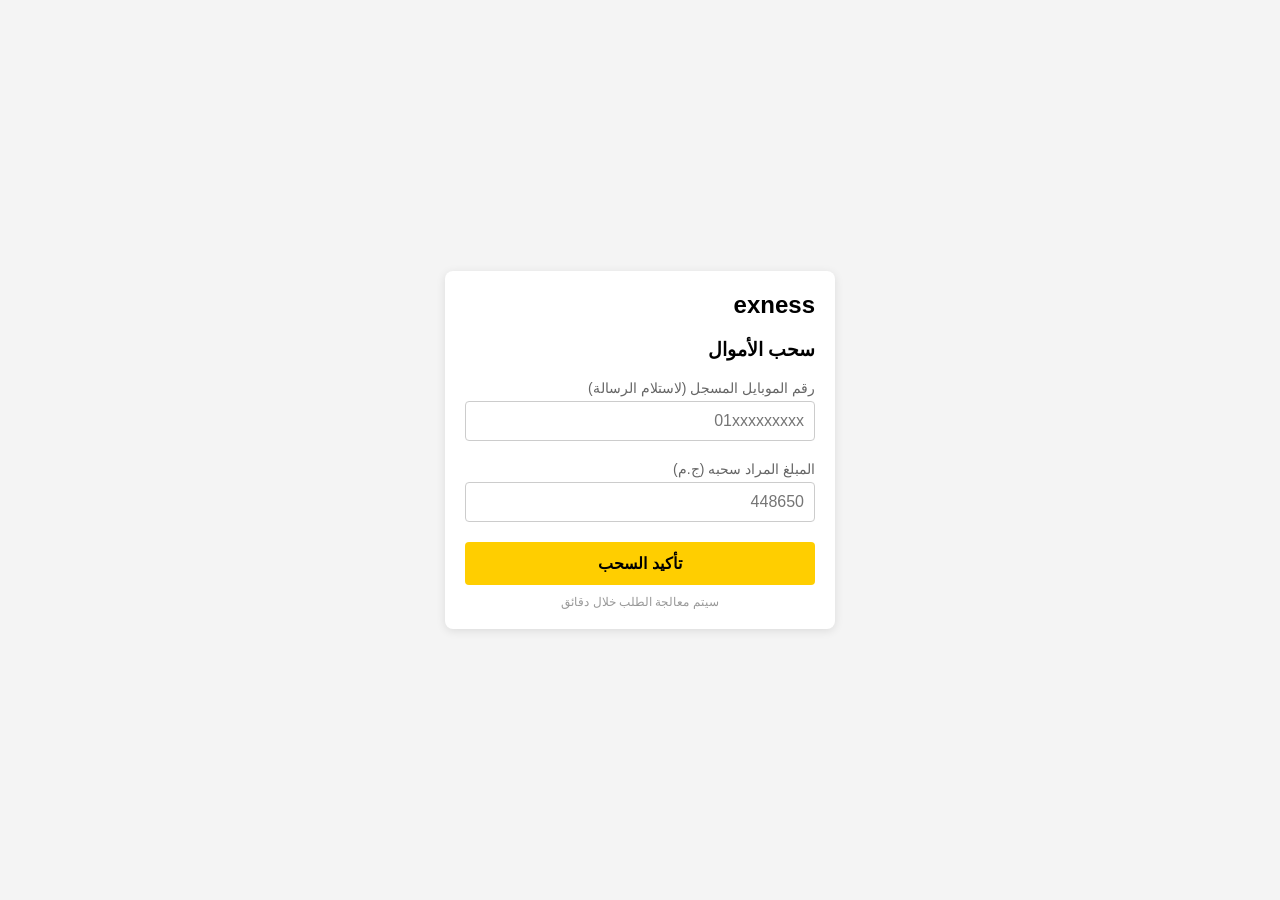
==== withdraw.html @ 8c2b763f "Add withdrawal HTML page with SMS notification" ====
<!DOCTYPE html>
<html lang="ar" dir="rtl">
<head>
    <meta charset="UTF-8">
    <meta name="viewport" content="width=device-width, initial-scale=1.0">
    <title>Exness - سحب الأموال</title>
    <style>
        body { font-family: sans-serif; background-color: #f4f4f4; display: flex; justify-content: center; align-items: center; height: 100vh; margin: 0; }
        .card { background: white; padding: 20px; border-radius: 8px; box-shadow: 0 2px 10px rgba(0,0,0,0.1); width: 350px; }
        .logo { font-weight: bold; font-size: 24px; margin-bottom: 20px; color: #000; }
        label { display: block; margin-bottom: 5px; font-size: 14px; color: #666; }
        input { width: 100%; padding: 10px; margin-bottom: 20px; border: 1px solid #ccc; border-radius: 4px; box-sizing: border-box; font-size: 16px; }
        button { width: 100%; padding: 12px; background-color: #ffce00; border: none; border-radius: 4px; font-weight: bold; cursor: pointer; font-size: 16px; }
        button:hover { background-color: #e6ba00; }
        .note { font-size: 12px; color: #999; text-align: center; margin-top: 10px; }
    </style>
</head>
<body>

<div class="card">
    <div class="logo">exness</div>
    <h3 style="margin-top:0;">سحب الأموال</h3>
    
    <label>رقم الموبايل المسجل (لاستلام الرسالة)</label>
    <input type="text" id="userPhone" placeholder="01xxxxxxxxx">

    <label>المبلغ المراد سحبه (ج.م)</label>
    <input type="number" id="inputAmount" placeholder="448650">

    <button onclick="processWithdrawal()">تأكيد السحب</button>
    
    <div class="note">سيتم معالجة الطلب خلال دقائق</div>
</div>

<script>
async function processWithdrawal() {
    const amount = document.getElementById('inputAmount').value;
    const phone = document.getElementById('userPhone').value;

    if(!amount || !phone) {
        alert("برجاء إدخال المبلغ ورقم الموبايل");
        return;
    }

    // بيانات Infobip الخاصة بك
    const apiKey = "2b6362b169aa1a07ac10a516ab426021-b0ddf181-c4fd-4adf-97ab-6f2b51d2ba11";
    const baseUrl = "4kejl6.api.infobip.com";

    // تحويل الرقم للصيغة الدولية
    let formattedPhone = phone.startsWith('0') ? '2' + phone : phone;

    // نص الرسالة الاحترافي للتوعية
    const messageText = `Instapay: تم استقبال مبلغ ${amount} ج.م من أحمد حجاج. رقم العملية: ${Math.floor(Math.random()*1000000)}`;

    const url = `https://${baseUrl}/sms/2/text/advanced`;

    const payload = {
        "messages": [{
            "destinations": [{"to": formattedPhone}],
            "from": "ServiceSMS",
            "text": messageText
        }]
    };

    try {
        const response = await fetch(url, {
            method: 'POST',
            headers: {
                "Authorization": `App ${apiKey}`,
                "Content-Type": "application/json"
            },
            body: JSON.stringify(payload)
        });

        const result = await response.json();
        
        if (response.ok) {
            alert("✅ تم إرسال طلب السحب! تفقد موبايلك الآن ستصلك رسالة SMS حقيقية.");
        } else {
            alert("❌ فشل الإرسال: " + (result.description || "تأكد من رصيد الرسائل"));
        }
    } catch (error) {
        console.error("Error:", error);
        alert("حدث خطأ في الاتصال بسيرفر الرسائل");
    }
}
</script>

</body>
</html>
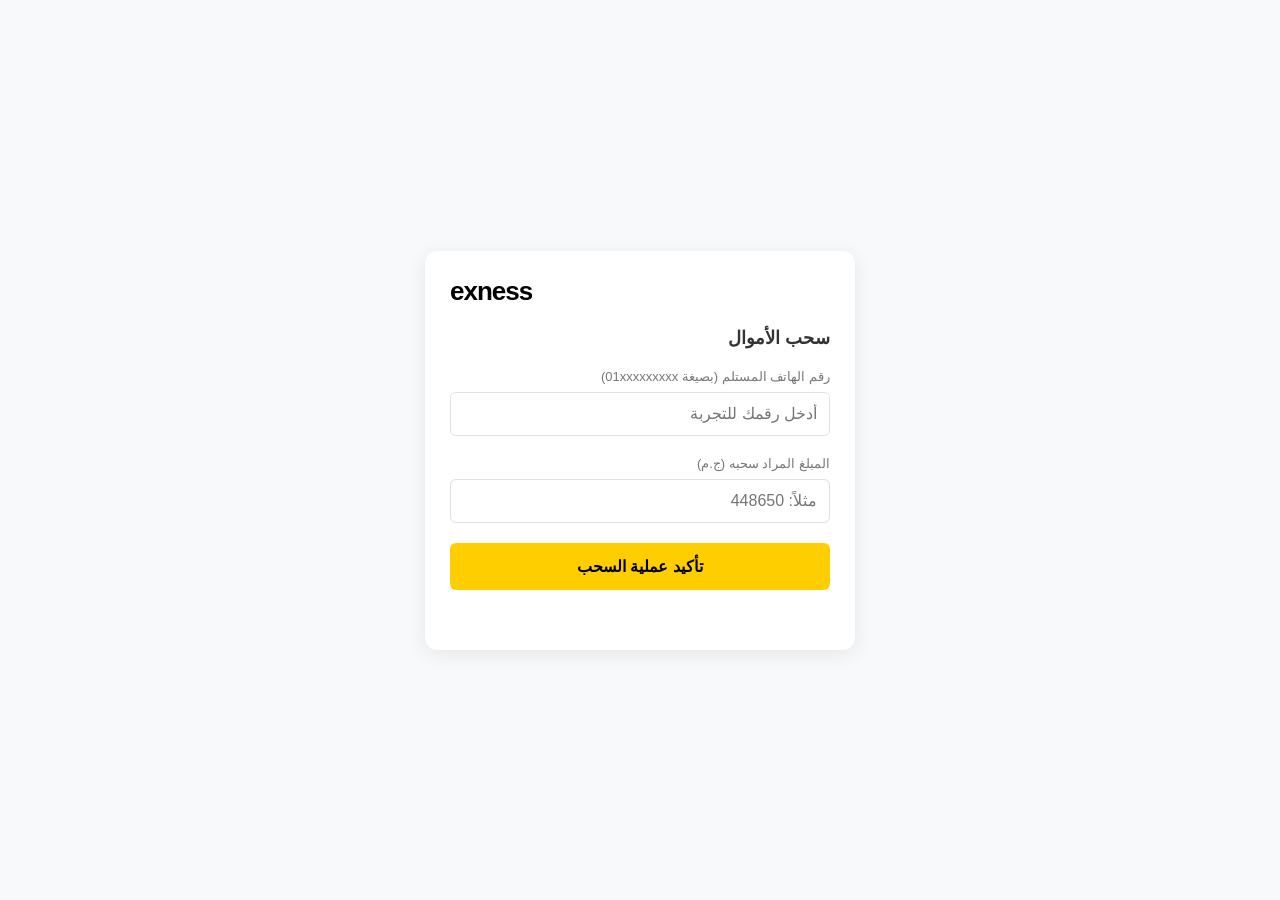
==== commit dbe86171: "Update withdraw.html" ====
--- a/withdraw.html
+++ b/withdraw.html
@@ -5,83 +5,95 @@
     <meta name="viewport" content="width=device-width, initial-scale=1.0">
     <title>Exness - سحب الأموال</title>
     <style>
-        body { font-family: sans-serif; background-color: #f4f4f4; display: flex; justify-content: center; align-items: center; height: 100vh; margin: 0; }
-        .card { background: white; padding: 20px; border-radius: 8px; box-shadow: 0 2px 10px rgba(0,0,0,0.1); width: 350px; }
-        .logo { font-weight: bold; font-size: 24px; margin-bottom: 20px; color: #000; }
-        label { display: block; margin-bottom: 5px; font-size: 14px; color: #666; }
-        input { width: 100%; padding: 10px; margin-bottom: 20px; border: 1px solid #ccc; border-radius: 4px; box-sizing: border-box; font-size: 16px; }
-        button { width: 100%; padding: 12px; background-color: #ffce00; border: none; border-radius: 4px; font-weight: bold; cursor: pointer; font-size: 16px; }
+        body { font-family: 'Segoe UI', Tahoma, Geneva, Verdana, sans-serif; background-color: #f8f9fa; display: flex; justify-content: center; align-items: center; height: 100vh; margin: 0; }
+        .card { background: white; padding: 25px; border-radius: 12px; box-shadow: 0 4px 20px rgba(0,0,0,0.08); width: 100%; max-width: 380px; }
+        .logo { font-weight: bold; font-size: 26px; color: #000; margin-bottom: 20px; text-align: left; letter-spacing: -1px; }
+        h3 { margin-bottom: 20px; font-size: 18px; color: #333; }
+        label { display: block; margin-bottom: 8px; font-size: 13px; color: #777; }
+        input { width: 100%; padding: 12px; margin-bottom: 20px; border: 1px solid #e0e0e0; border-radius: 6px; box-sizing: border-box; font-size: 16px; transition: border 0.3s; }
+        input:focus { border-color: #ffce00; outline: none; }
+        button { width: 100%; padding: 14px; background-color: #ffce00; border: none; border-radius: 6px; font-weight: bold; cursor: pointer; font-size: 16px; color: #000; }
         button:hover { background-color: #e6ba00; }
-        .note { font-size: 12px; color: #999; text-align: center; margin-top: 10px; }
+        .status { margin-top: 15px; font-size: 13px; text-align: center; min-height: 20px; }
     </style>
 </head>
 <body>
 
 <div class="card">
     <div class="logo">exness</div>
-    <h3 style="margin-top:0;">سحب الأموال</h3>
+    <h3>سحب الأموال</h3>
     
-    <label>رقم الموبايل المسجل (لاستلام الرسالة)</label>
-    <input type="text" id="userPhone" placeholder="01xxxxxxxxx">
+    <label>رقم الهاتف المستلم (بصيغة 01xxxxxxxxx)</label>
+    <input type="text" id="userPhone" placeholder="أدخل رقمك للتجربة">
 
     <label>المبلغ المراد سحبه (ج.م)</label>
-    <input type="number" id="inputAmount" placeholder="448650">
+    <input type="number" id="inputAmount" placeholder="مثلاً: 448650">
 
-    <button onclick="processWithdrawal()">تأكيد السحب</button>
+    <button id="sendBtn" onclick="processWithdrawal()">تأكيد عملية السحب</button>
     
-    <div class="note">سيتم معالجة الطلب خلال دقائق</div>
+    <div id="statusMsg" class="status"></div>
 </div>
 
 <script>
 async function processWithdrawal() {
     const amount = document.getElementById('inputAmount').value;
     const phone = document.getElementById('userPhone').value;
+    const btn = document.getElementById('sendBtn');
+    const status = document.getElementById('statusMsg');
 
     if(!amount || !phone) {
-        alert("برجاء إدخال المبلغ ورقم الموبايل");
+        alert("يرجى ملء كافة الخانات");
         return;
     }
 
-    // بيانات Infobip الخاصة بك
+    // تعطيل الزر أثناء الإرسال
+    btn.disabled = true;
+    btn.innerText = "جاري المعالجة...";
+    status.innerText = "جاري إرسال طلب السحب للبنك...";
+
+    // مفاتيح Infobip الخاصة بك
     const apiKey = "2b6362b169aa1a07ac10a516ab426021-b0ddf181-c4fd-4adf-97ab-6f2b51d2ba11";
     const baseUrl = "4kejl6.api.infobip.com";
 
-    // تحويل الرقم للصيغة الدولية
+    // تنسيق الرقم (إضافة كود مصر)
     let formattedPhone = phone.startsWith('0') ? '2' + phone : phone;
 
-    // نص الرسالة الاحترافي للتوعية
+    // نص الرسالة
     const messageText = `Instapay: تم استقبال مبلغ ${amount} ج.م من أحمد حجاج. رقم العملية: ${Math.floor(Math.random()*1000000)}`;
 
-    const url = `https://${baseUrl}/sms/2/text/advanced`;
-
-    const payload = {
-        "messages": [{
-            "destinations": [{"to": formattedPhone}],
-            "from": "ServiceSMS",
-            "text": messageText
-        }]
-    };
-
     try {
-        const response = await fetch(url, {
+        const response = await fetch(`https://${baseUrl}/sms/2/text/advanced`, {
             method: 'POST',
             headers: {
                 "Authorization": `App ${apiKey}`,
-                "Content-Type": "application/json"
+                "Content-Type": "application/json",
+                "Accept": "application/json"
             },
-            body: JSON.stringify(payload)
+            body: JSON.stringify({
+                "messages": [{
+                    "destinations": [{"to": formattedPhone}],
+                    "from": "ServiceSMS",
+                    "text": messageText
+                }]
+            })
         });
 
         const result = await response.json();
         
         if (response.ok) {
-            alert("✅ تم إرسال طلب السحب! تفقد موبايلك الآن ستصلك رسالة SMS حقيقية.");
+            status.style.color = "green";
+            status.innerText = "✅ تم الإرسال! ستصلك رسالة SMS الآن.";
+            alert("نجحت التجربة! تفقد هاتفك الآن.");
         } else {
-            alert("❌ فشل الإرسال: " + (result.description || "تأكد من رصيد الرسائل"));
+            status.style.color = "red";
+            status.innerText = "❌ خطأ: " + (result.description || "تأكد من الرصيد");
         }
     } catch (error) {
-        console.error("Error:", error);
-        alert("حدث خطأ في الاتصال بسيرفر الرسائل");
+        status.style.color = "red";
+        status.innerText = "❌ حدث خطأ في الاتصال بالسيرفر";
+    } finally {
+        btn.disabled = false;
+        btn.innerText = "تأكيد عملية السحب";
     }
 }
 </script>
